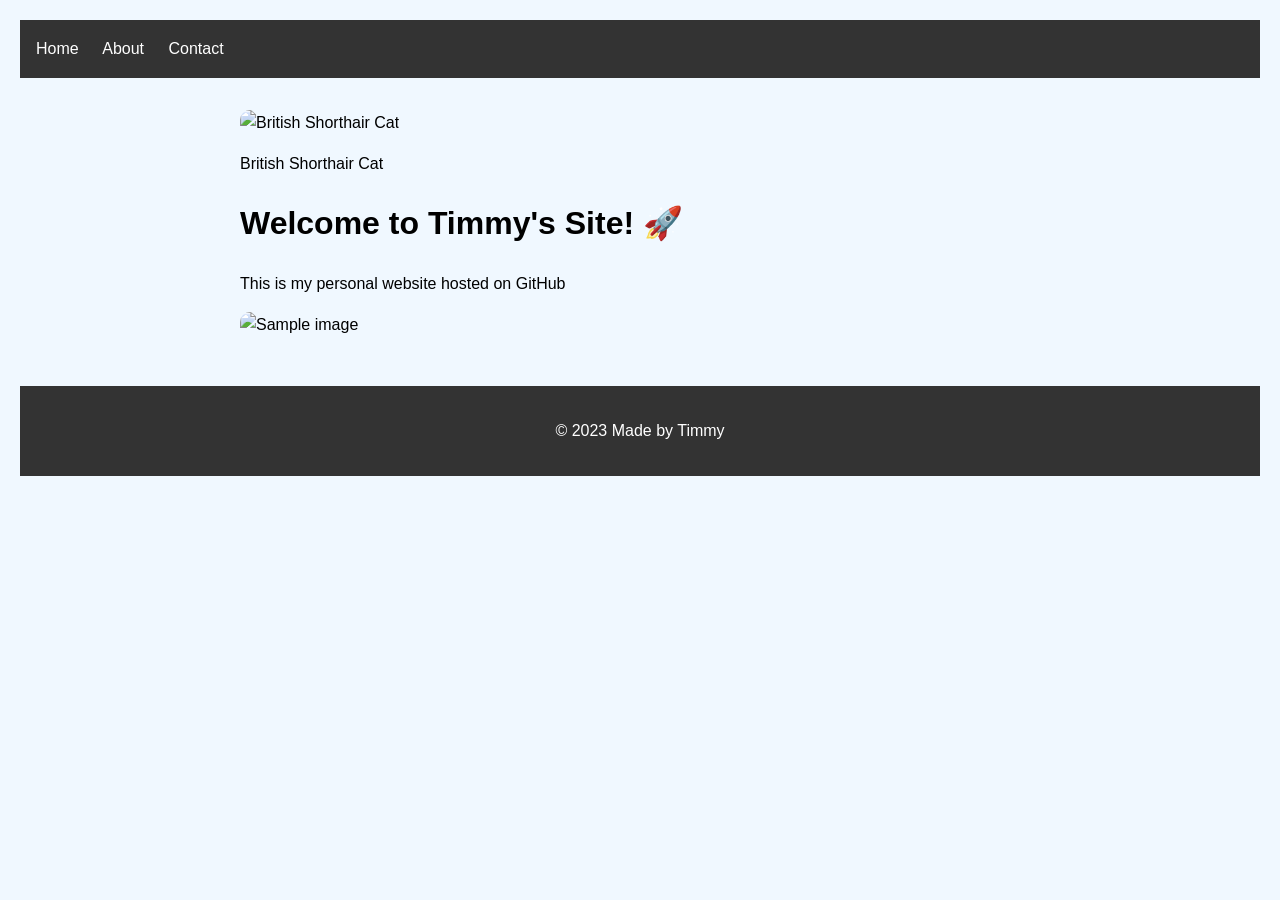
==== index.html @ c17b7007 "Update index.html" ====
<!DOCTYPE html>
<html lang="en">
<head>
    <meta charset="UTF-8">
    <meta name="viewport" content="width=device-width, initial-scale=1">
    <title>Timmy's Website</title>
    <link rel="stylesheet" href="style.css">
</head>
<body>
    <nav>
        <a href="index.html">Home</a>
        <a href="about.html">About</a>
        <a href="contact.html">Contact</a>
    </nav>
    
    <div class="container">
        <!-- Add this inside the <div class="container"> in index.html -->
<section class="cat-section">
    <img src="https://www.animalcarectr.com/blog/images/fluffy_grey_cat.jpg" 
         alt="British Shorthair Cat" 
         class="cat-image">
    <p class="breed-description">British Shorthair Cat</p>
</section>
        <h1>Welcome to Timmy's Site! 🚀</h1>
        <p>This is my personal website hosted on GitHub</p>
        <img src="https://placehold.co/400x200" alt="Sample image">
    </div>

    <footer>
        <p>© 2023 Made by Timmy</p>
    </footer>
</body>
</html>
---- style.css ----
/* Basic Styles */
body {
    font-family: Arial, sans-serif;
    line-height: 1.6;
    margin: 0;
    padding: 20px;
    background: #f0f8ff;
}

nav {
    background: #333;
    padding: 1rem;
    margin-bottom: 2rem;
}

nav a {
    color: white;
    text-decoration: none;
    margin-right: 20px;
}

nav a:hover {
    color: #00ff00;
}

.container {
    max-width: 800px;
    margin: 0 auto;
}

img {
    max-width: 100%;
    border-radius: 10px;
}

form {
    display: flex;
    flex-direction: column;
    gap: 1rem;
    max-width: 400px;
}

input, textarea, button {
    padding: 10px;
    border: 1px solid #ccc;
    border-radius: 5px;
}

button {
    background: #333;
    color: white;
    cursor: pointer;
}

footer {
    text-align: center;
    margin-top: 3rem;
    padding: 1rem;
    background: #333;
    color: white;
}
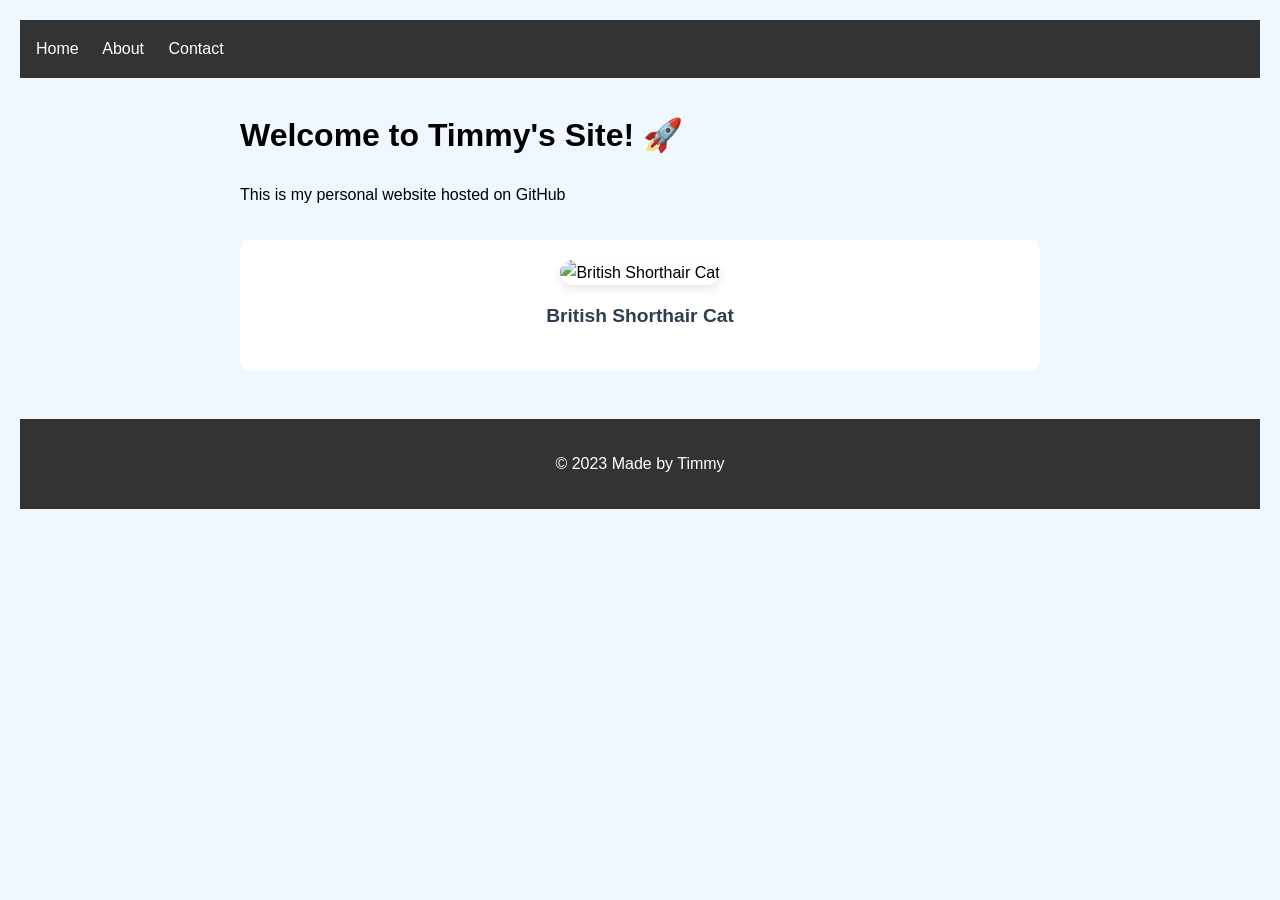
==== commit 7fd9d65d: "Update index.html" ====
--- a/index.html
+++ b/index.html
@@ -14,16 +14,17 @@
     </nav>
     
     <div class="container">
-        <!-- Add this inside the <div class="container"> in index.html -->
-<section class="cat-section">
-    <img src="https://www.animalcarectr.com/blog/images/fluffy_grey_cat.jpg" 
-         alt="British Shorthair Cat" 
-         class="cat-image">
-    <p class="breed-description">British Shorthair Cat</p>
-</section>
         <h1>Welcome to Timmy's Site! 🚀</h1>
         <p>This is my personal website hosted on GitHub</p>
-        <img src="https://placehold.co/400x200" alt="Sample image">
+
+        <!-- Cat Section -->
+        <section class="cat-section">
+            <img src="https://www.animalcarectr.com/blog/images/fluffy_grey_cat.jpg" 
+                 alt="British Shorthair Cat" 
+                 class="cat-image">
+            <p class="breed-description">British Shorthair Cat</p>
+        </section>
+
     </div>
 
     <footer>
--- a/style.css
+++ b/style.css
@@ -28,28 +28,27 @@
     margin: 0 auto;
 }
 
-img {
-    max-width: 100%;
+/* Cat Section Styles */
+.cat-section {
+    text-align: center;
+    margin: 2rem 0;
+    padding: 20px;
+    background: white;
     border-radius: 10px;
 }
 
-form {
-    display: flex;
-    flex-direction: column;
-    gap: 1rem;
-    max-width: 400px;
+.cat-image {
+    max-width: 100%;
+    height: auto;
+    border-radius: 15px;
+    box-shadow: 0 4px 8px rgba(0,0,0,0.1);
 }
 
-input, textarea, button {
-    padding: 10px;
-    border: 1px solid #ccc;
-    border-radius: 5px;
-}
-
-button {
-    background: #333;
-    color: white;
-    cursor: pointer;
+.breed-description {
+    font-size: 1.2rem;
+    color: #2c3e50;
+    margin-top: 1rem;
+    font-weight: bold;
 }
 
 footer {
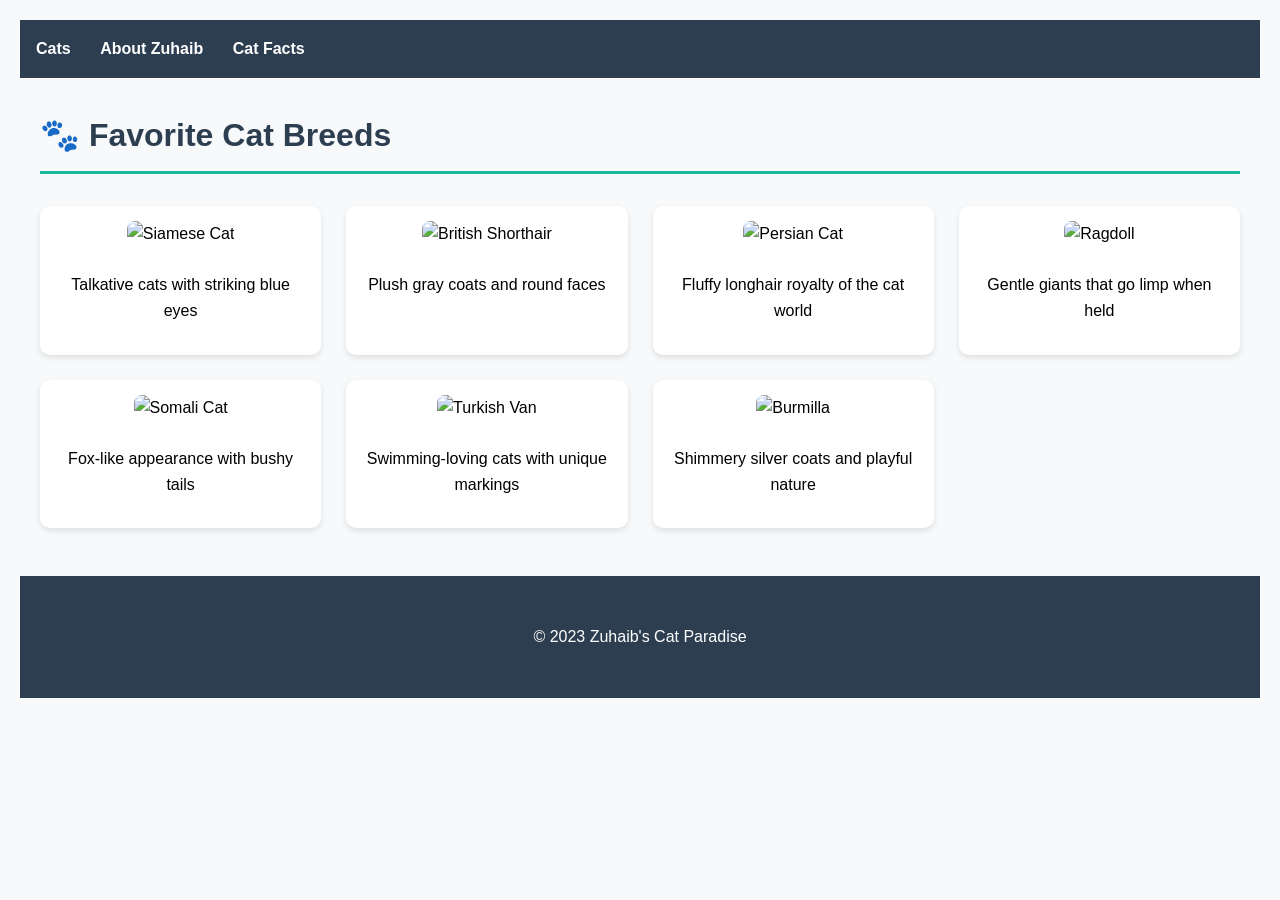
==== commit fc74505b: "Update index.html" ====
--- a/index.html
+++ b/index.html
@@ -3,32 +3,73 @@
 <head>
     <meta charset="UTF-8">
     <meta name="viewport" content="width=device-width, initial-scale=1">
-    <title>Timmy's Website</title>
+    <title>Zuhaib's Cat World</title>
     <link rel="stylesheet" href="style.css">
 </head>
 <body>
     <nav>
-        <a href="index.html">Home</a>
-        <a href="about.html">About</a>
-        <a href="contact.html">Contact</a>
+        <a href="index.html">Cats</a>
+        <a href="about.html">About Zuhaib</a>
+        <a href="facts.html">Cat Facts</a>
     </nav>
     
     <div class="container">
-        <h1>Welcome to Timmy's Site! 🚀</h1>
-        <p>This is my personal website hosted on GitHub</p>
+        <h1>🐾 Favorite Cat Breeds</h1>
+        
+        <div class="gallery">
+            <!-- Siamese -->
+            <div class="cat-card">
+                <img src="https://www.trupanion.com/images/trupanionwebsitelibraries/bg/siamese-cat-pose.jpg" 
+                     alt="Siamese Cat">
+                <p>Talkative cats with striking blue eyes</p>
+            </div>
 
-        <!-- Cat Section -->
-        <section class="cat-section">
-            <img src="https://www.animalcarectr.com/blog/images/fluffy_grey_cat.jpg" 
-                 alt="British Shorthair Cat" 
-                 class="cat-image">
-            <p class="breed-description">British Shorthair Cat</p>
-        </section>
+            <!-- British Shorthair -->
+            <div class="cat-card">
+                <img src="https://www.thesprucepets.com/thmb/2HF5pGwbA1_74qlubXRyEM_xxlk=/2121x0/filters:no_upscale():strip_icc()/GettyImages-1319774380-c3da91f9259a47e0966007f8e10690ba.jpg" 
+                     alt="British Shorthair">
+                <p>Plush gray coats and round faces</p>
+            </div>
 
+            <!-- Persian -->
+            <div class="cat-card">
+                <img src="https://upload.wikimedia.org/wikipedia/commons/8/81/Persialainen.jpg" 
+                     alt="Persian Cat">
+                <p>Fluffy longhair royalty of the cat world</p>
+            </div>
+
+            <!-- Ragdoll -->
+            <div class="cat-card">
+                <img src="https://upload.wikimedia.org/wikipedia/commons/thumb/6/64/Ragdoll_from_Gatil_Ragbelas.jpg/640px-Ragdoll_from_Gatil_Ragbelas.jpg" 
+                     alt="Ragdoll">
+                <p>Gentle giants that go limp when held</p>
+            </div>
+
+            <!-- Somali -->
+            <div class="cat-card">
+                <img src="https://www.zooplus.co.uk/magazine/wp-content/uploads/2018/03/somali-cat.jpg" 
+                     alt="Somali Cat">
+                <p>Fox-like appearance with bushy tails</p>
+            </div>
+
+            <!-- Turkish Van -->
+            <div class="cat-card">
+                <img src="https://encrypted-tbn2.gstatic.com/images?q=tbn:ANd9GcTgrDEGR1sVTTFTgRmYCuX_KTi5FguJaLvorhLuIsyCrJHQKk2wUmalIePEtPnRMNU9guT1qdn-MJMer9l3HL0t2g" 
+                     alt="Turkish Van">
+                <p>Swimming-loving cats with unique markings</p>
+            </div>
+
+            <!-- Burmilla -->
+            <div class="cat-card">
+                <img src="https://encrypted-tbn1.gstatic.com/images?q=tbn:ANd9GcQWaSanJy4nrbVTNpLhbrcA7b2tYTkbzigtlAmNUgrm0InJ2mZ8jXYnUlUEHnjBLdElHgkYAcM8nFfX9nyLZHb3sw" 
+                     alt="Burmilla">
+                <p>Shimmery silver coats and playful nature</p>
+            </div>
+        </div>
     </div>
 
     <footer>
-        <p>© 2023 Made by Timmy</p>
+        <p>© 2023 Zuhaib's Cat Paradise</p>
     </footer>
 </body>
 </html>
--- a/style.css
+++ b/style.css
@@ -1,60 +1,85 @@
-/* Basic Styles */
+/* Base Styles */
 body {
-    font-family: Arial, sans-serif;
+    font-family: 'Arial', sans-serif;
     line-height: 1.6;
     margin: 0;
     padding: 20px;
-    background: #f0f8ff;
+    background: #f8f9fa;
 }
 
 nav {
-    background: #333;
+    background: #2c3e50;
     padding: 1rem;
     margin-bottom: 2rem;
+    position: sticky;
+    top: 0;
 }
 
 nav a {
     color: white;
     text-decoration: none;
-    margin-right: 20px;
+    margin-right: 25px;
+    font-weight: bold;
 }
 
 nav a:hover {
-    color: #00ff00;
+    color: #1abc9c;
 }
 
 .container {
-    max-width: 800px;
+    max-width: 1200px;
     margin: 0 auto;
+    padding: 0 15px;
 }
 
-/* Cat Section Styles */
-.cat-section {
-    text-align: center;
-    margin: 2rem 0;
-    padding: 20px;
+/* Gallery Styles */
+.gallery {
+    display: grid;
+    grid-template-columns: repeat(auto-fit, minmax(250px, 1fr));
+    gap: 25px;
+    margin-top: 2rem;
+}
+
+.cat-card {
     background: white;
     border-radius: 10px;
+    padding: 15px;
+    box-shadow: 0 3px 6px rgba(0,0,0,0.1);
+    text-align: center;
 }
 
-.cat-image {
-    max-width: 100%;
-    height: auto;
-    border-radius: 15px;
-    box-shadow: 0 4px 8px rgba(0,0,0,0.1);
+.cat-card img {
+    width: 100%;
+    height: 200px;
+    object-fit: cover;
+    border-radius: 8px;
+    margin-bottom: 10px;
 }
 
-.breed-description {
-    font-size: 1.2rem;
-    color: #2c3e50;
-    margin-top: 1rem;
-    font-weight: bold;
+/* Facts Page */
+.facts-list {
+    display: grid;
+    gap: 20px;
+    margin-top: 2rem;
+}
+
+.fact-card {
+    background: #fff;
+    padding: 20px;
+    border-radius: 8px;
+    border-left: 4px solid #1abc9c;
 }
 
 footer {
     text-align: center;
     margin-top: 3rem;
-    padding: 1rem;
-    background: #333;
+    padding: 2rem;
+    background: #2c3e50;
     color: white;
 }
+
+h1 {
+    color: #2c3e50;
+    border-bottom: 3px solid #1abc9c;
+    padding-bottom: 10px;
+}
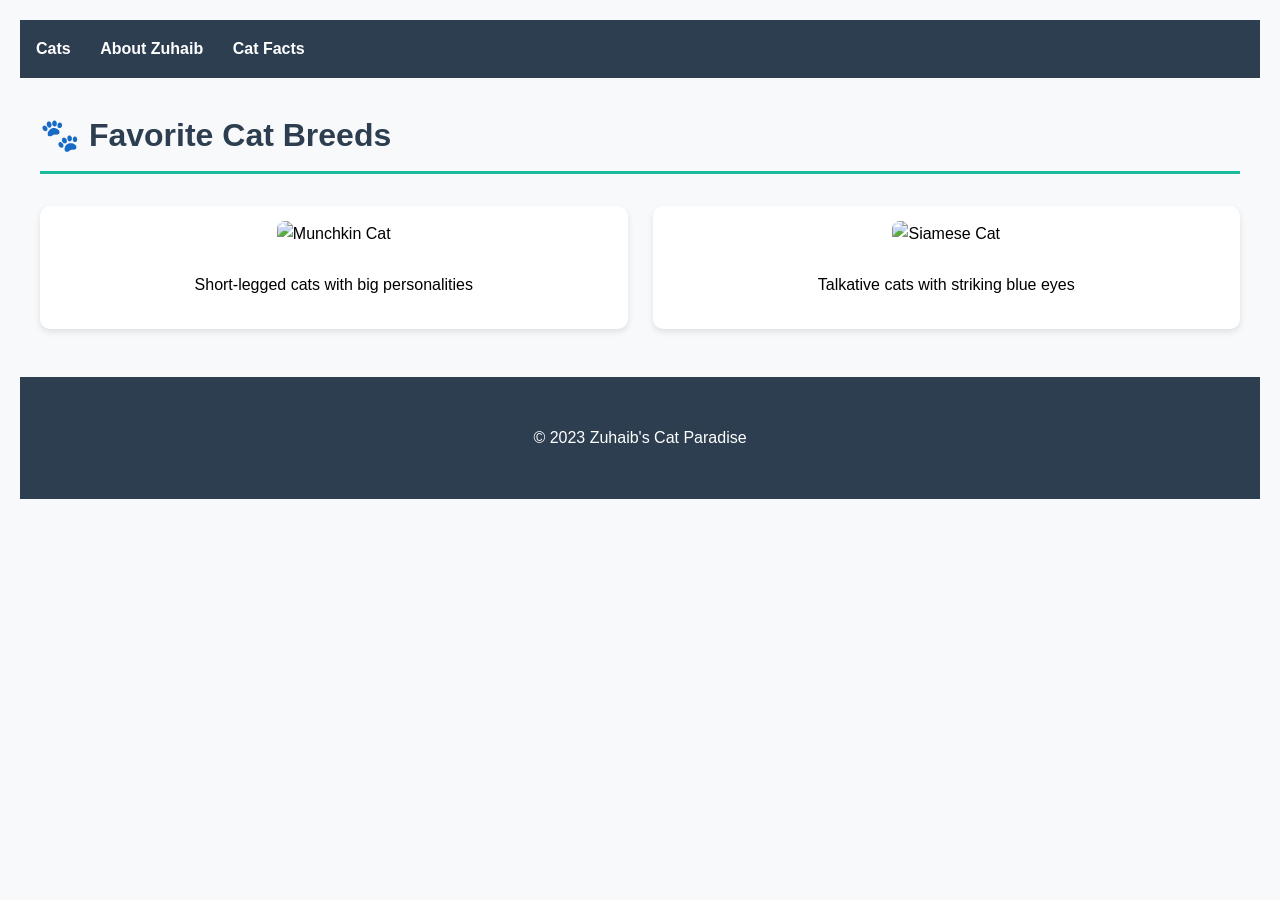
==== commit 96045ef5: "Update index.html" ====
--- a/index.html
+++ b/index.html
@@ -17,6 +17,14 @@
         <h1>🐾 Favorite Cat Breeds</h1>
         
         <div class="gallery">
+            <!-- Munchkin -->
+            <div class="cat-card">
+                <img src="https://d3544la1u8djza.cloudfront.net/APHI/Blog/2024/January/munchkin-cat-breed.jpg" 
+                     alt="Munchkin Cat">
+                <p>Short-legged cats with big personalities</p>
+            </div>
+
+            <!-- Existing cats (keep all previous ones) -->
             <!-- Siamese -->
             <div class="cat-card">
                 <img src="https://www.trupanion.com/images/trupanionwebsitelibraries/bg/siamese-cat-pose.jpg" 
@@ -24,47 +32,7 @@
                 <p>Talkative cats with striking blue eyes</p>
             </div>
 
-            <!-- British Shorthair -->
-            <div class="cat-card">
-                <img src="https://www.thesprucepets.com/thmb/2HF5pGwbA1_74qlubXRyEM_xxlk=/2121x0/filters:no_upscale():strip_icc()/GettyImages-1319774380-c3da91f9259a47e0966007f8e10690ba.jpg" 
-                     alt="British Shorthair">
-                <p>Plush gray coats and round faces</p>
-            </div>
-
-            <!-- Persian -->
-            <div class="cat-card">
-                <img src="https://upload.wikimedia.org/wikipedia/commons/8/81/Persialainen.jpg" 
-                     alt="Persian Cat">
-                <p>Fluffy longhair royalty of the cat world</p>
-            </div>
-
-            <!-- Ragdoll -->
-            <div class="cat-card">
-                <img src="https://upload.wikimedia.org/wikipedia/commons/thumb/6/64/Ragdoll_from_Gatil_Ragbelas.jpg/640px-Ragdoll_from_Gatil_Ragbelas.jpg" 
-                     alt="Ragdoll">
-                <p>Gentle giants that go limp when held</p>
-            </div>
-
-            <!-- Somali -->
-            <div class="cat-card">
-                <img src="https://www.zooplus.co.uk/magazine/wp-content/uploads/2018/03/somali-cat.jpg" 
-                     alt="Somali Cat">
-                <p>Fox-like appearance with bushy tails</p>
-            </div>
-
-            <!-- Turkish Van -->
-            <div class="cat-card">
-                <img src="https://encrypted-tbn2.gstatic.com/images?q=tbn:ANd9GcTgrDEGR1sVTTFTgRmYCuX_KTi5FguJaLvorhLuIsyCrJHQKk2wUmalIePEtPnRMNU9guT1qdn-MJMer9l3HL0t2g" 
-                     alt="Turkish Van">
-                <p>Swimming-loving cats with unique markings</p>
-            </div>
-
-            <!-- Burmilla -->
-            <div class="cat-card">
-                <img src="https://encrypted-tbn1.gstatic.com/images?q=tbn:ANd9GcQWaSanJy4nrbVTNpLhbrcA7b2tYTkbzigtlAmNUgrm0InJ2mZ8jXYnUlUEHnjBLdElHgkYAcM8nFfX9nyLZHb3sw" 
-                     alt="Burmilla">
-                <p>Shimmery silver coats and playful nature</p>
-            </div>
+            <!-- Other cats... -->
         </div>
     </div>
 
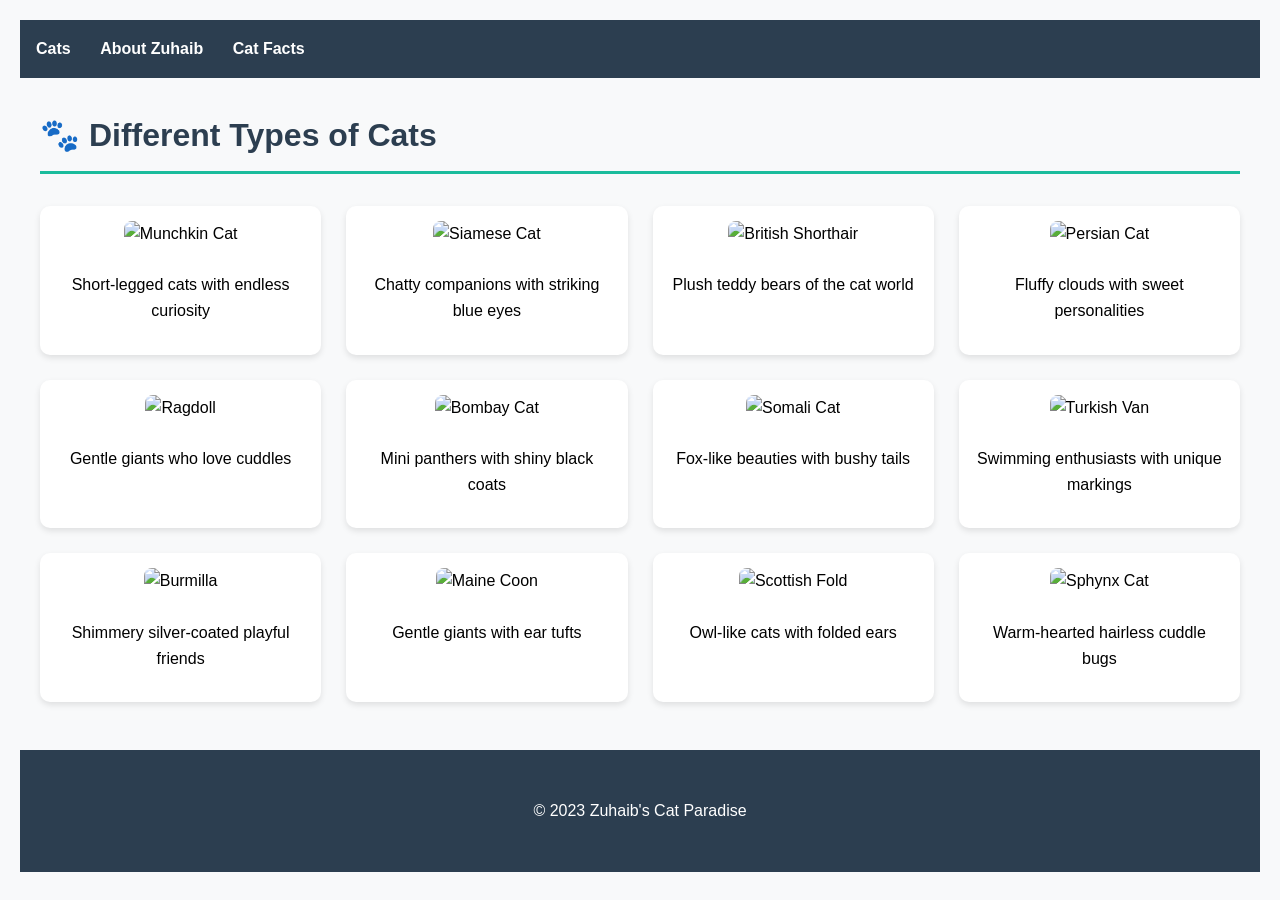
==== commit 7958eedf: "Update index.html" ====
--- a/index.html
+++ b/index.html
@@ -14,25 +14,93 @@
     </nav>
     
     <div class="container">
-        <h1>🐾 Favorite Cat Breeds</h1>
+        <h1>🐾 Different Types of Cats</h1>
         
         <div class="gallery">
-            <!-- Munchkin -->
+            <!-- Munchkin Cat -->
             <div class="cat-card">
                 <img src="https://d3544la1u8djza.cloudfront.net/APHI/Blog/2024/January/munchkin-cat-breed.jpg" 
                      alt="Munchkin Cat">
-                <p>Short-legged cats with big personalities</p>
+                <p>Short-legged cats with endless curiosity</p>
             </div>
 
-            <!-- Existing cats (keep all previous ones) -->
             <!-- Siamese -->
             <div class="cat-card">
                 <img src="https://www.trupanion.com/images/trupanionwebsitelibraries/bg/siamese-cat-pose.jpg" 
                      alt="Siamese Cat">
-                <p>Talkative cats with striking blue eyes</p>
+                <p>Chatty companions with striking blue eyes</p>
             </div>
 
-            <!-- Other cats... -->
+            <!-- British Shorthair -->
+            <div class="cat-card">
+                <img src="https://www.thesprucepets.com/thmb/2HF5pGwbA1_74qlubXRyEM_xxlk=/2121x0/filters:no_upscale():strip_icc()/GettyImages-1319774380-c3da91f9259a47e0966007f8e10690ba.jpg" 
+                     alt="British Shorthair">
+                <p>Plush teddy bears of the cat world</p>
+            </div>
+
+            <!-- Persian -->
+            <div class="cat-card">
+                <img src="https://upload.wikimedia.org/wikipedia/commons/8/81/Persialainen.jpg" 
+                     alt="Persian Cat">
+                <p>Fluffy clouds with sweet personalities</p>
+            </div>
+
+            <!-- Ragdoll -->
+            <div class="cat-card">
+                <img src="https://upload.wikimedia.org/wikipedia/commons/thumb/6/64/Ragdoll_from_Gatil_Ragbelas.jpg/640px-Ragdoll_from_Gatil_Ragbelas.jpg" 
+                     alt="Ragdoll">
+                <p>Gentle giants who love cuddles</p>
+            </div>
+
+            <!-- Bombay -->
+            <div class="cat-card">
+                <img src="https://upload.wikimedia.org/wikipedia/commons/thumb/6/64/Ragdoll_from_Gatil_Ragbelas.jpg/640px-Ragdoll_from_Gatil_Ragbelas.jpg" 
+                     alt="Bombay Cat">
+                <p>Mini panthers with shiny black coats</p>
+            </div>
+
+            <!-- Somali -->
+            <div class="cat-card">
+                <img src="https://www.zooplus.co.uk/magazine/wp-content/uploads/2018/03/somali-cat.jpg" 
+                     alt="Somali Cat">
+                <p>Fox-like beauties with bushy tails</p>
+            </div>
+
+            <!-- Turkish Van -->
+            <div class="cat-card">
+                <img src="https://encrypted-tbn2.gstatic.com/images?q=tbn:ANd9GcTgrDEGR1sVTTFTgRmYCuX_KTi5FguJaLvorhLuIsyCrJHQKk2wUmalIePEtPnRMNU9guT1qdn-MJMer9l3HL0t2g" 
+                     alt="Turkish Van">
+                <p>Swimming enthusiasts with unique markings</p>
+            </div>
+
+            <!-- Burmilla -->
+            <div class="cat-card">
+                <img src="https://encrypted-tbn1.gstatic.com/images?q=tbn:ANd9GcQWaSanJy4nrbVTNpLhbrcA7b2tYTkbzigtlAmNUgrm0InJ2mZ8jXYnUlUEHnjBLdElHgkYAcM8nFfX9nyLZHb3sw" 
+                     alt="Burmilla">
+                <p>Shimmery silver-coated playful friends</p>
+            </div>
+
+            <!-- Additional Cute Cats -->
+            <!-- Maine Coon -->
+            <div class="cat-card">
+                <img src="https://upload.wikimedia.org/wikipedia/commons/0/09/Maine_Coon_Female_mjpg.jpg" 
+                     alt="Maine Coon">
+                <p>Gentle giants with ear tufts</p>
+            </div>
+
+            <!-- Scottish Fold -->
+            <div class="cat-card">
+                <img src="https://upload.wikimedia.org/wikipedia/commons/thumb/5/5d/Adult_Scottish_Fold.jpg/640px-Adult_Scottish_Fold.jpg" 
+                     alt="Scottish Fold">
+                <p>Owl-like cats with folded ears</p>
+            </div>
+
+            <!-- Sphynx -->
+            <div class="cat-card">
+                <img src="https://upload.wikimedia.org/wikipedia/commons/9/99/GreekSphynxCat1.png" 
+                     alt="Sphynx Cat">
+                <p>Warm-hearted hairless cuddle bugs</p>
+            </div>
         </div>
     </div>
 
--- a/style.css
+++ b/style.css
@@ -13,6 +13,7 @@
     margin-bottom: 2rem;
     position: sticky;
     top: 0;
+    z-index: 1000;
 }
 
 nav a {
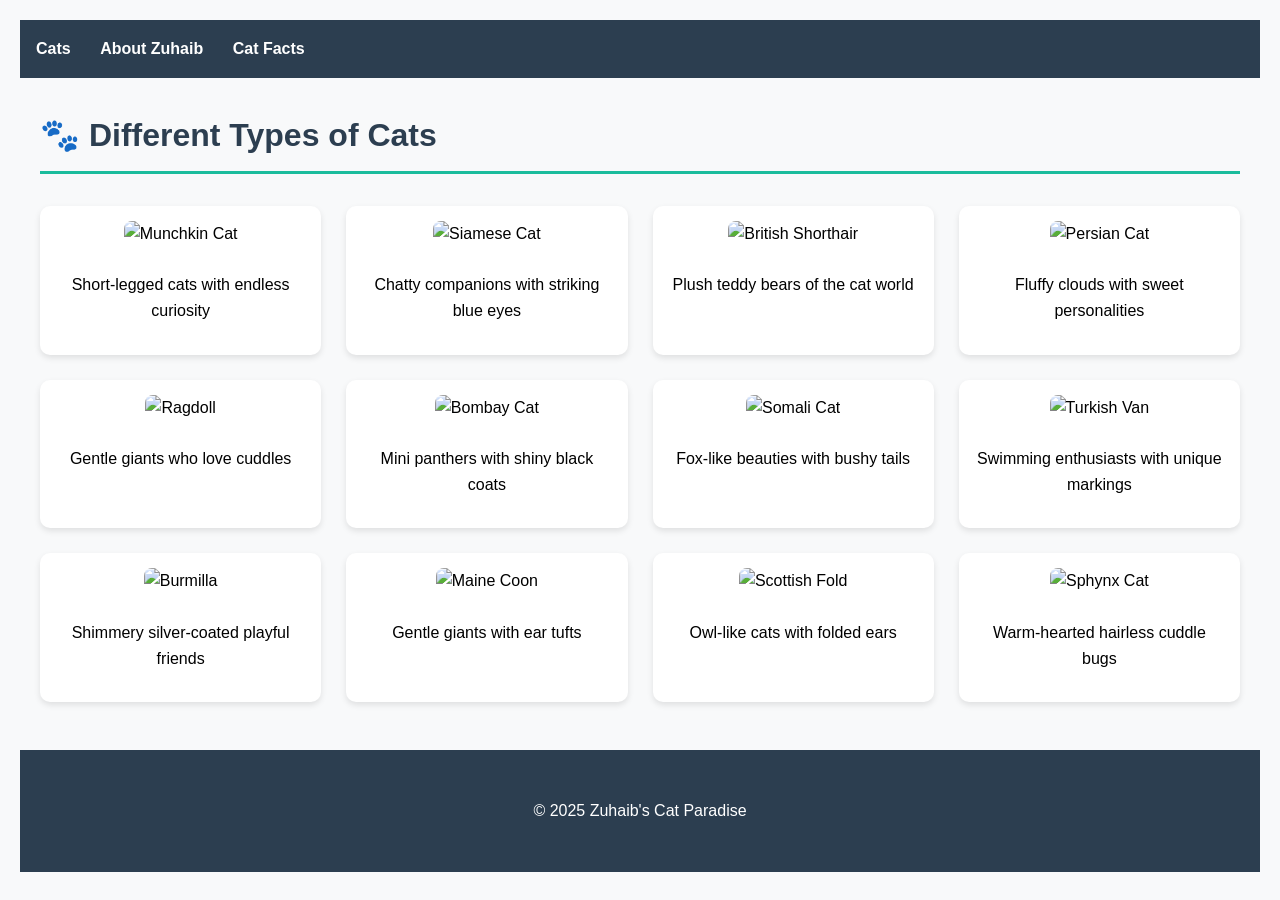
==== commit 9f303750: "Update index.html" ====
--- a/index.html
+++ b/index.html
@@ -105,7 +105,7 @@
     </div>
 
     <footer>
-        <p>© 2023 Zuhaib's Cat Paradise</p>
+        <p>© 2025 Zuhaib's Cat Paradise</p>
     </footer>
 </body>
 </html>
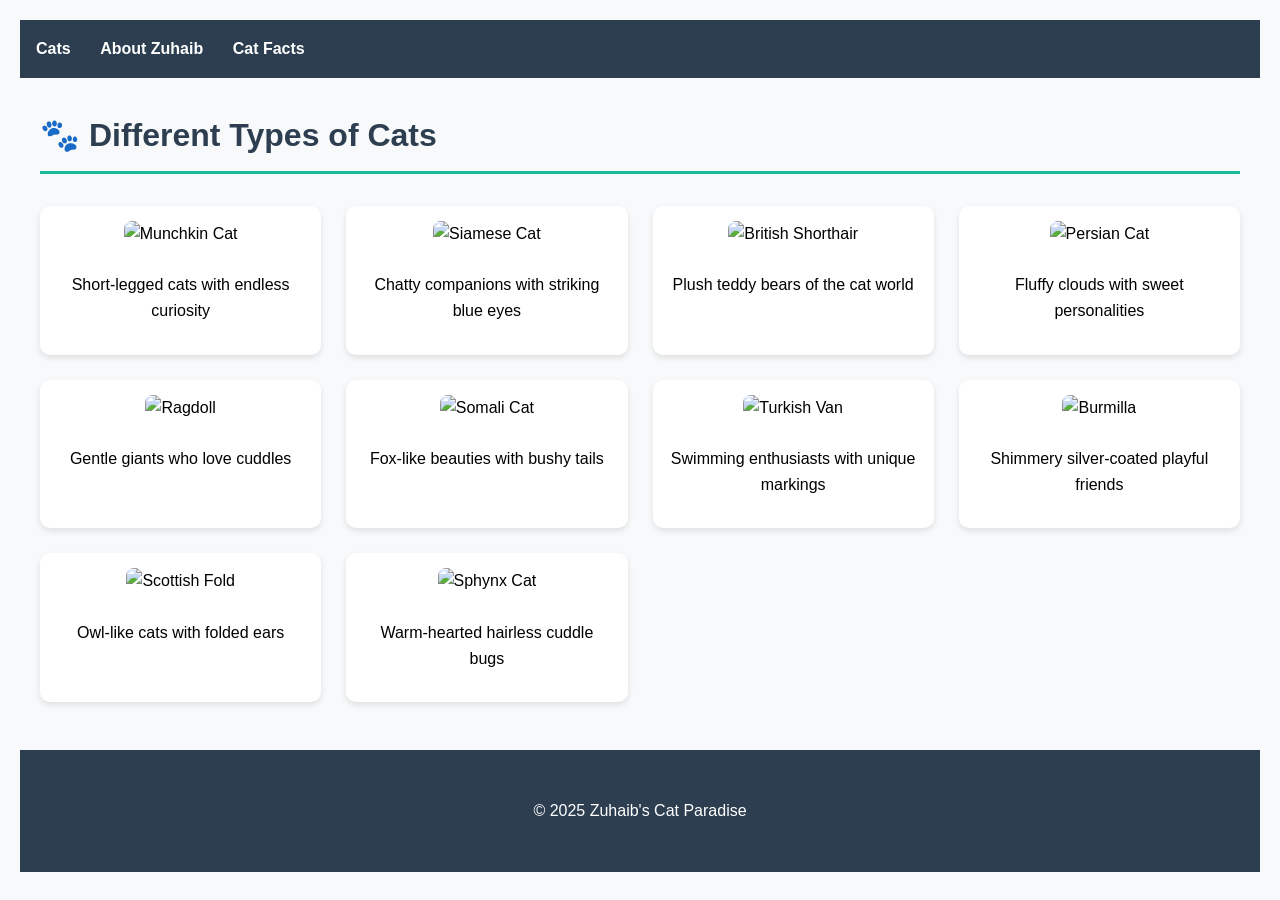
==== commit a3bc06c6: "Update index.html" ====
--- a/index.html
+++ b/index.html
@@ -52,13 +52,6 @@
                 <p>Gentle giants who love cuddles</p>
             </div>
 
-            <!-- Bombay -->
-            <div class="cat-card">
-                <img src="https://upload.wikimedia.org/wikipedia/commons/thumb/6/64/Ragdoll_from_Gatil_Ragbelas.jpg/640px-Ragdoll_from_Gatil_Ragbelas.jpg" 
-                     alt="Bombay Cat">
-                <p>Mini panthers with shiny black coats</p>
-            </div>
-
             <!-- Somali -->
             <div class="cat-card">
                 <img src="https://www.zooplus.co.uk/magazine/wp-content/uploads/2018/03/somali-cat.jpg" 
@@ -78,14 +71,6 @@
                 <img src="https://encrypted-tbn1.gstatic.com/images?q=tbn:ANd9GcQWaSanJy4nrbVTNpLhbrcA7b2tYTkbzigtlAmNUgrm0InJ2mZ8jXYnUlUEHnjBLdElHgkYAcM8nFfX9nyLZHb3sw" 
                      alt="Burmilla">
                 <p>Shimmery silver-coated playful friends</p>
-            </div>
-
-            <!-- Additional Cute Cats -->
-            <!-- Maine Coon -->
-            <div class="cat-card">
-                <img src="https://upload.wikimedia.org/wikipedia/commons/0/09/Maine_Coon_Female_mjpg.jpg" 
-                     alt="Maine Coon">
-                <p>Gentle giants with ear tufts</p>
             </div>
 
             <!-- Scottish Fold -->
--- a/style.css
+++ b/style.css
@@ -47,6 +47,11 @@
     padding: 15px;
     box-shadow: 0 3px 6px rgba(0,0,0,0.1);
     text-align: center;
+    transition: transform 0.3s ease;
+}
+
+.cat-card:hover {
+    transform: translateY(-5px);
 }
 
 .cat-card img {
@@ -69,6 +74,30 @@
     padding: 20px;
     border-radius: 8px;
     border-left: 4px solid #1abc9c;
+    transition: transform 0.2s ease;
+}
+
+.fact-card:hover {
+    transform: scale(1.02);
+}
+
+/* About Page */
+.about-gallery {
+    display: grid;
+    grid-template-columns: repeat(2, 1fr);
+    gap: 25px;
+    margin: 2rem 0;
+}
+
+.about-gallery .cat-card {
+    padding: 10px;
+    margin: 0;
+}
+
+.about-gallery .cat-card img {
+    height: 250px;
+    border-radius: 10px;
+    box-shadow: 0 4px 8px rgba(0,0,0,0.1);
 }
 
 footer {
@@ -77,10 +106,28 @@
     padding: 2rem;
     background: #2c3e50;
     color: white;
+    position: relative;
 }
 
 h1 {
     color: #2c3e50;
     border-bottom: 3px solid #1abc9c;
     padding-bottom: 10px;
+    margin-bottom: 1.5rem;
 }
+
+/* Responsive Design */
+@media (max-width: 768px) {
+    .about-gallery {
+        grid-template-columns: 1fr;
+    }
+    
+    .cat-card img {
+        height: 180px;
+    }
+    
+    nav a {
+        margin-right: 15px;
+        font-size: 0.9rem;
+    }
+}
